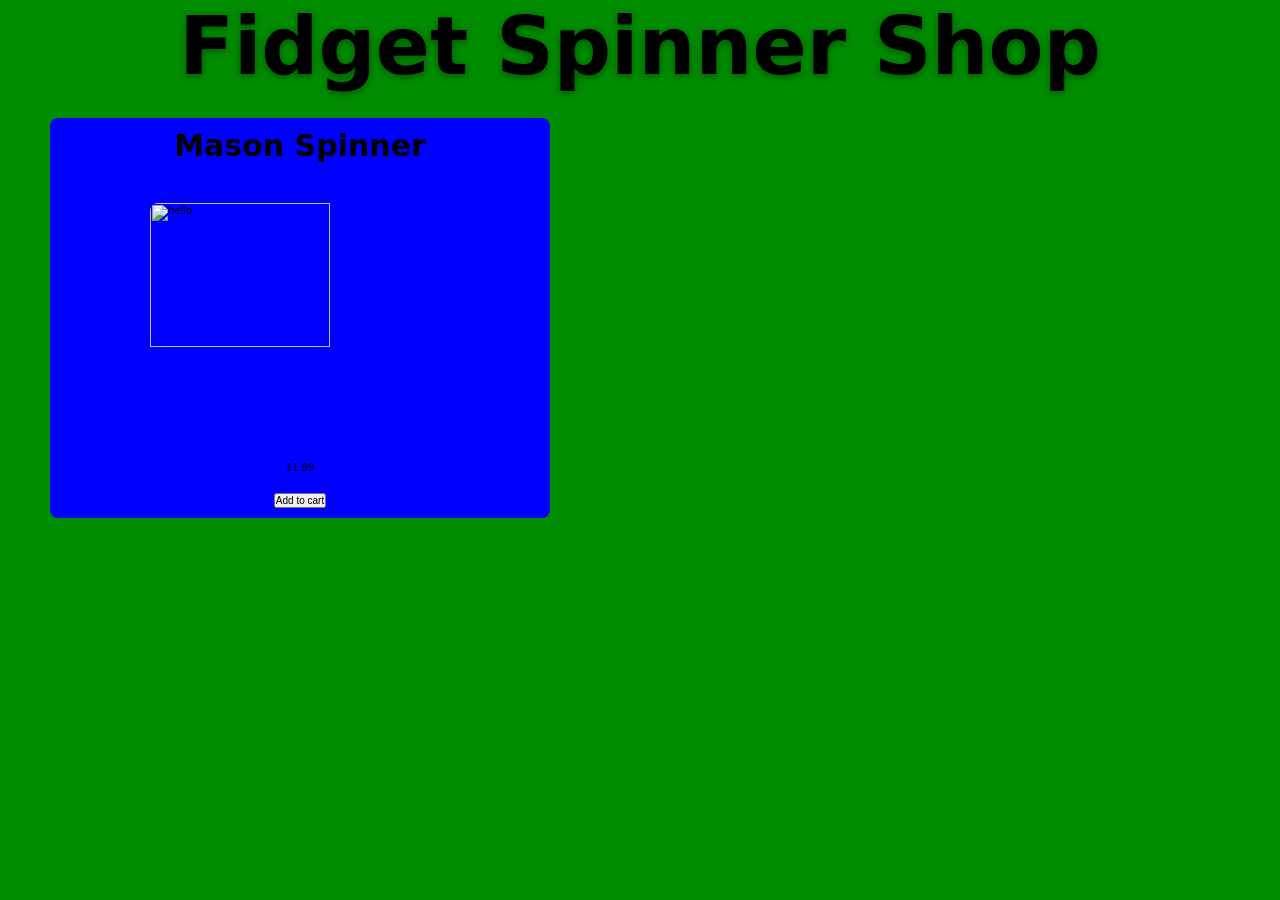
==== index.html @ 3f894d47 "." ====
<html lang="en">
  <head>
    <meta charset="UTF-8" />
    <meta name="viewport" content="width=device-width, initial-scale=1.0" />
    <title>Spinner Shop</title>
    <link rel="stylesheet" href="style.css" />
  </head>
  <body>
    <h1 id="header">Fidget Spinner Shop</h1>

    <div class="container"></div>
    <script src="app.js"></script>
  </body>
</html>
---- style.css ----
html,
body,
* {
  font-size: 10px;
  box-sizing: border-box;
  margin: 0;
  padding: 0;
}
body {
  background-color: rgb(0, 141, 0);
  font-family: ui-sans-serif, system-ui, sans-serif;
  font-weight: 400;
  font-style: normal;
}

h1 {
  font-size: 8rem;
  margin-bottom: 2rem;
  text-shadow: 0 2px 8px rgba(0, 0, 0, 0.4);
  display: flex;
  justify-content: center;
  align-items: center;
  text-align: center;
}

.card {
  background-color: blue;
  width: 50rem;
  height: 40rem;
  display: flex;
  flex-direction: column;
  justify-content: space-around;
  margin: 2.5rem 5rem;
  border-radius: 0.8rem;
  align-items: center;
}
.card img {
  width: 60%;
  height: 60%;
  object-fit: cover;
  border-radius: 0.8rem;
}
.card h2 {
  font-size: 3rem;
  margin-bottom: 2rem;
  display: flex;
  justify-content: center;
  align-items: center;
  text-align: center;
}
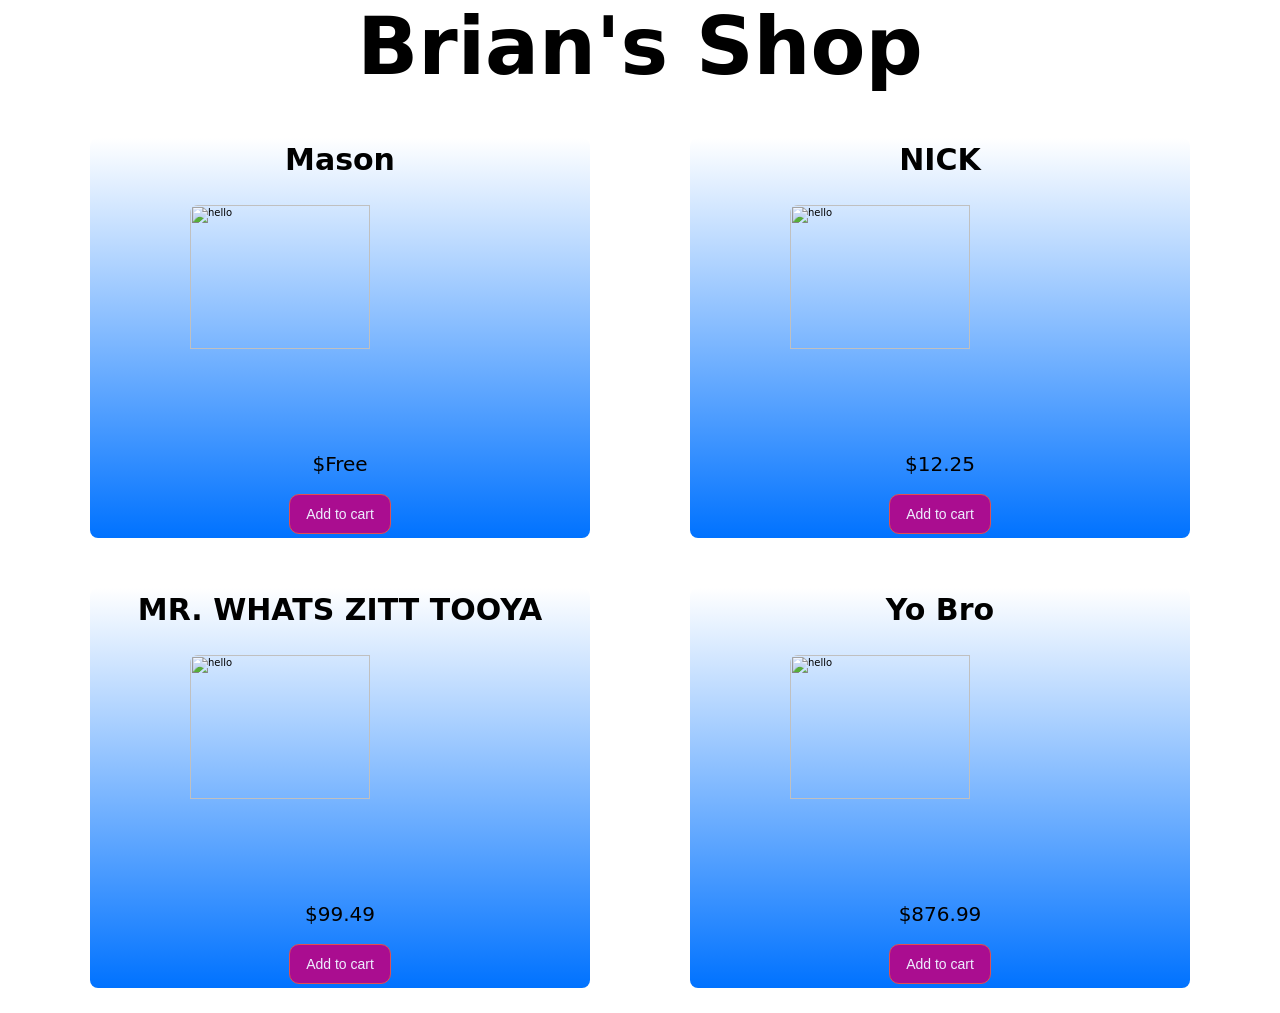
==== commit 82e00e3b: "." ====
--- a/index.html
+++ b/index.html
@@ -6,7 +6,7 @@
     <link rel="stylesheet" href="style.css" />
   </head>
   <body>
-    <h1 id="header">Fidget Spinner Shop</h1>
+    <h1 id="header">Brian's Shop</h1>
 
     <div class="container"></div>
     <script src="app.js"></script>
--- a/style.css
+++ b/style.css
@@ -7,24 +7,32 @@
   padding: 0;
 }
 body {
-  background-color: rgb(0, 141, 0);
+  background-image: url("  https://i.redd.it/nvbulpj75pza1.png");
   font-family: ui-sans-serif, system-ui, sans-serif;
   font-weight: 400;
   font-style: normal;
+  background-size: cover;
+  background-position: center;
+  background-attachment: fixed;
 }
 
 h1 {
   font-size: 8rem;
   margin-bottom: 2rem;
-  text-shadow: 0 2px 8px rgba(0, 0, 0, 0.4);
+  text-shadow: 0 2px 8px rgba(255, 255, 255, 0.4);
   display: flex;
   justify-content: center;
   align-items: center;
   text-align: center;
 }
-
+.container {
+  display: flex;
+  justify-content: center;
+  align-items: center;
+  flex-wrap: wrap;
+}
 .card {
-  background-color: blue;
+  background: linear-gradient(to bottom, white, #0072ff);
   width: 50rem;
   height: 40rem;
   display: flex;
@@ -48,3 +56,24 @@
   align-items: center;
   text-align: center;
 }
+
+.add-to-cart {
+  height: 4rem;
+  padding: 0 1.6rem;
+  background-color: #aa0d90;
+  color: #edf0ff;
+  border: 1px solid #e05050;
+  border-radius: 1rem;
+  font-size: 1.4rem;
+  font-weight: 600px;
+  cursor: pointer;
+  transition: all 0.3s;
+}
+.card-btn:hover {
+  background-color: #ff7396;
+}
+.card p {
+  font-size: 2rem;
+  margin-bottom: 1rem;
+  font-weight: 300px;
+}
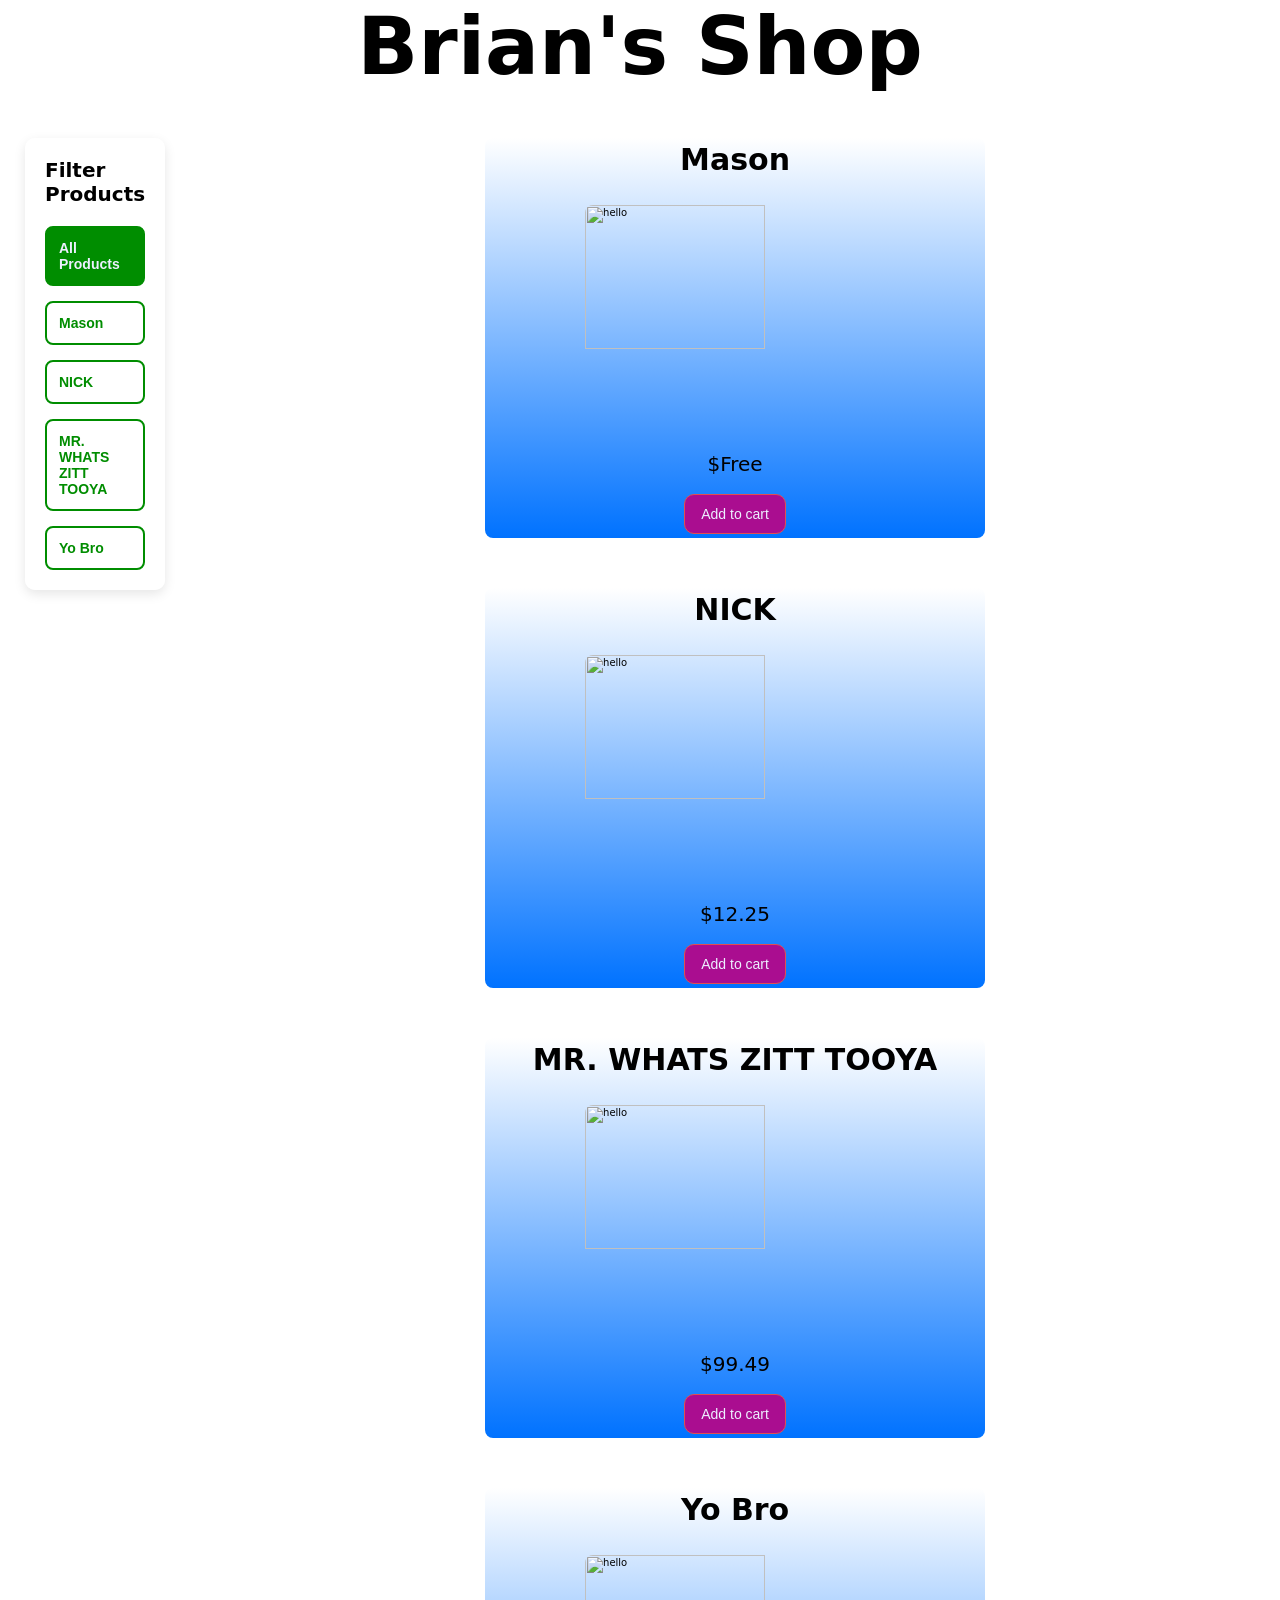
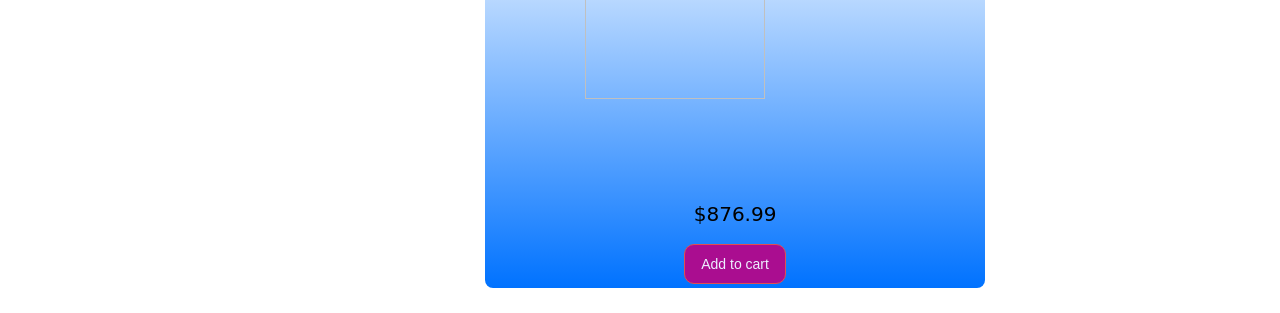
==== commit 7ada12a0: "." ====
--- a/index.html
+++ b/index.html
@@ -1,3 +1,9 @@
+<link rel="preconnect" href="https://fonts.googleapis.com" />
+<link rel="preconnect" href="https://fonts.gstatic.com" crossorigin />
+<link
+  href="https://fonts.googleapis.com/css2?family=Courier+Prime:ital,wght@0,400;0,700;1,400;1,700&display=swap"
+  rel="stylesheet"
+/>
 <html lang="en">
   <head>
     <meta charset="UTF-8" />
@@ -7,8 +13,21 @@
   </head>
   <body>
     <h1 id="header">Brian's Shop</h1>
-
-    <div class="container"></div>
+    <div class="main-layout">
+      <aside class="sidebar">
+        <h3>Filter Products</h3>
+        <button class="filter-btn active" data-filter="all">
+          All Products
+        </button>
+        <button class="filter-btn" data-filter="Mason">Mason</button>
+        <button class="filter-btn" data-filter="NICK">NICK</button>
+        <button class="filter-btn" data-filter="MR. WHATS ZITT TOOYA">
+          MR. WHATS ZITT TOOYA
+        </button>
+        <button class="filter-btn" data-filter="Yo Bro">Yo Bro</button>
+      </aside>
+      <div class="container"></div>
+    </div>
     <script src="app.js"></script>
   </body>
 </html>
--- a/style.css
+++ b/style.css
@@ -1,3 +1,27 @@
+.courier-prime-regular {
+  font-family: "Courier Prime", monospace;
+  font-weight: 400;
+  font-style: normal;
+}
+
+.courier-prime-bold {
+  font-family: "Courier Prime", monospace;
+  font-weight: 700;
+  font-style: normal;
+}
+
+.courier-prime-regular-italic {
+  font-family: "Courier Prime", monospace;
+  font-weight: 400;
+  font-style: italic;
+}
+
+.courier-prime-bold-italic {
+  font-family: "Courier Prime", monospace;
+  font-weight: 700;
+  font-style: italic;
+}
+
 html,
 body,
 * {
@@ -77,3 +101,44 @@
   margin-bottom: 1rem;
   font-weight: 300px;
 }
+
+.sidebar {
+  width: 25rem;
+  background: rgba(255, 255, 255, 0.85);
+  padding: 2rem;
+  border-radius: 1rem;
+  display: flex;
+  flex-direction: column;
+  gap: 1.5rem;
+  height: fit-content;
+  box-shadow: 0 4px 12px rgba(0, 0, 0, 0.1);
+  margin: 2.5rem 2.5rem;
+}
+
+.sidebar h3 {
+  font-size: 2rem;
+  margin-bottom: 0.5rem;
+}
+
+.filter-btn {
+  padding: 1.2rem;
+  background-color: #ffffff;
+  border: 2px solid rgb(0, 141, 0);
+  color: rgb(0, 141, 0);
+  border-radius: 0.8rem;
+  font-size: 1.4rem;
+  font-weight: 700;
+  cursor: pointer;
+  text-align: left;
+}
+.filter-btn:hover {
+  background-color: rgb(0, 141, 0);
+}
+.filter-btn.active {
+  background-color: rgb(0, 141, 0);
+  color: #edf0ff;
+}
+.main-layout {
+  display: flex;
+  align-items: flex-start;
+}
